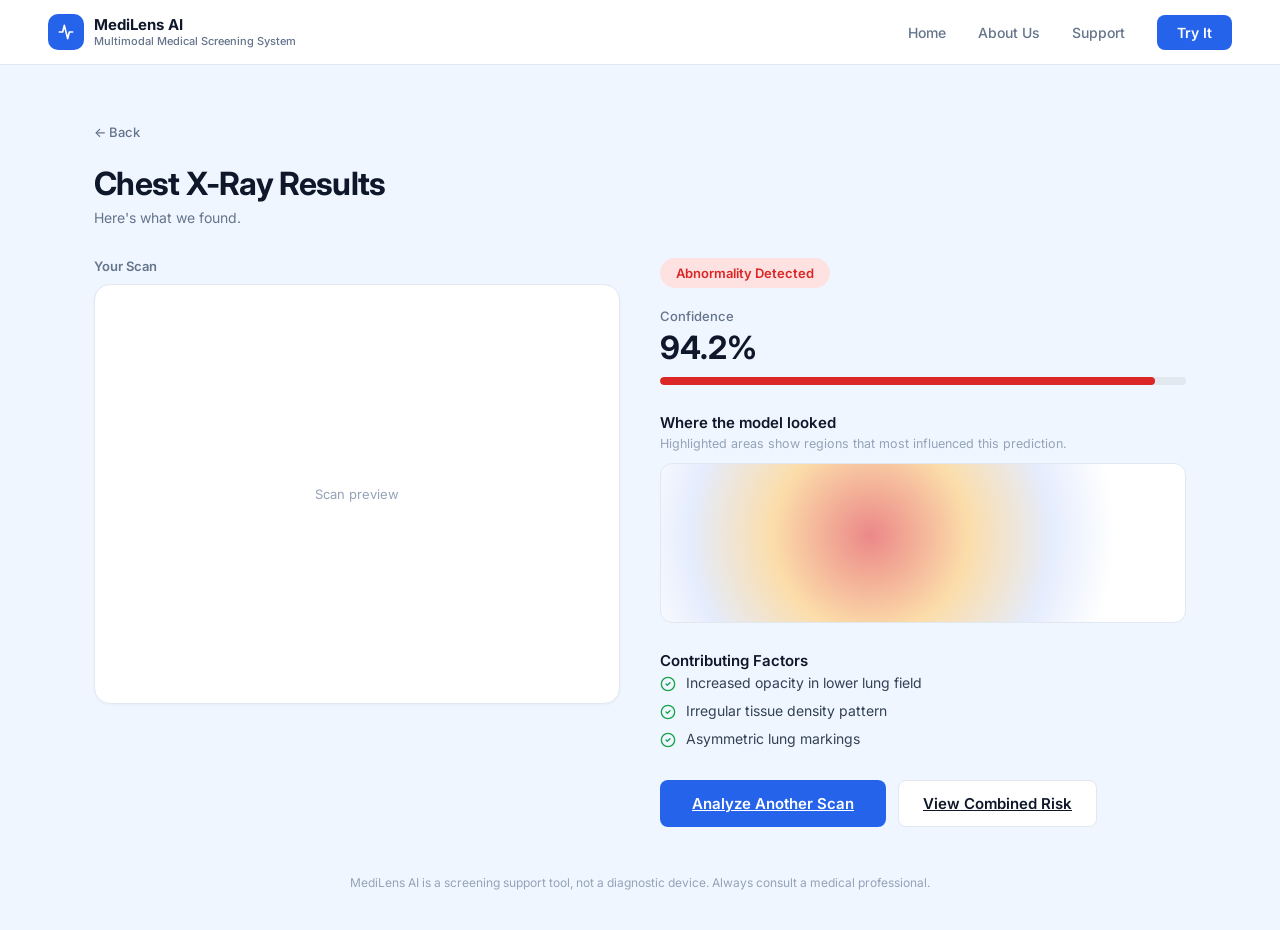
==== frontend/result.html @ 528334fc "Add files via upload" ====
<!DOCTYPE html>
<html lang="en">
<head>
<meta charset="UTF-8">
<meta name="viewport" content="width=device-width, initial-scale=1.0">
<title>Results — MediLens AI</title>
<link rel="preconnect" href="https://fonts.googleapis.com">
<link href="https://fonts.googleapis.com/css2?family=Inter:wght@400;500;600;700&display=swap" rel="stylesheet">
<link rel="stylesheet" href="style.css">
<style>
  .page-header {
    margin-bottom: 32px;
  }

  .page-header h2 {
    font-size: 32px;
    font-weight: 700;
    color: var(--text-primary);
    letter-spacing: -0.02em;
    margin-bottom: 6px;
  }

  .page-header p {
    font-size: 14px;
    color: var(--text-secondary);
  }

  .result-grid {
    display: grid;
    grid-template-columns: 1fr 1fr;
    gap: 40px;
    align-items: start;
  }

  /* Left column: scan */
  .scan-label {
    font-size: 13px;
    font-weight: 600;
    color: var(--text-secondary);
    margin-bottom: 10px;
  }

  .scan-box {
    background: var(--surface);
    border: 1px solid var(--border);
    border-radius: 16px;
    height: 420px;
    display: flex;
    align-items: center;
    justify-content: center;
    box-shadow: 0 1px 3px rgba(15, 23, 42, 0.04);
    overflow: hidden;
  }

  .scan-box .placeholder-text {
    color: var(--text-muted);
    font-size: 13px;
  }

  /* Waveform placeholder for ECG */
  .waveform-svg {
    width: 90%;
    height: 120px;
  }

  /* Right column */
  .prediction-pill {
    display: inline-block;
    font-size: 13px;
    font-weight: 600;
    padding: 7px 16px;
    border-radius: 20px;
    margin-bottom: 20px;
  }

  .prediction-pill.abnormal {
    background: #FEE2E2;
    color: #DC2626;
  }

  .prediction-pill.normal {
    background: #DCFCE7;
    color: #16A34A;
  }

  .confidence-label {
    font-size: 13px;
    color: var(--text-secondary);
    font-weight: 500;
    margin-bottom: 4px;
  }

  .confidence-value {
    font-size: 32px;
    font-weight: 700;
    color: var(--text-primary);
    margin-bottom: 10px;
  }

  .confidence-track {
    width: 100%;
    height: 8px;
    background: var(--border);
    border-radius: 4px;
    overflow: hidden;
    margin-bottom: 28px;
  }

  .confidence-fill {
    height: 100%;
    border-radius: 4px;
    background: #DC2626;
  }

  .section-heading {
    font-size: 15px;
    font-weight: 600;
    color: var(--text-primary);
    margin-bottom: 4px;
  }

  .section-sub {
    font-size: 12.5px;
    color: var(--text-muted);
    margin-bottom: 12px;
  }

  .heatmap-box {
    background: var(--surface);
    border: 1px solid var(--border);
    border-radius: 12px;
    height: 160px;
    margin-bottom: 28px;
    overflow: hidden;
    position: relative;
  }

  .heatmap-gradient {
    width: 100%;
    height: 100%;
    background: radial-gradient(circle at 40% 45%, rgba(220,38,38,0.55) 0%, rgba(245,158,11,0.35) 30%, rgba(37,99,235,0.12) 55%, transparent 75%);
  }

  .factors-list {
    display: flex;
    flex-direction: column;
    gap: 10px;
    margin-bottom: 32px;
  }

  .factor-item {
    display: flex;
    align-items: flex-start;
    gap: 10px;
    font-size: 14px;
    color: #334155;
  }

  .factor-item svg {
    width: 16px;
    height: 16px;
    stroke: #16A34A;
    flex-shrink: 0;
    margin-top: 2px;
  }

  .action-row {
    display: flex;
    gap: 12px;
  }

  .btn-secondary {
    background: var(--surface);
    border: 1px solid var(--border);
    color: var(--text-primary);
    padding: 13px 24px;
  }

  .btn-secondary:hover {
    border-color: var(--primary);
    color: var(--primary);
  }

  @media (max-width: 800px) {
    .result-grid { grid-template-columns: 1fr; }
    .scan-box { height: 300px; }
  }
</style>
</head>
<body>

  <nav class="navbar">
    <a href="index.html" class="navbar-brand">
      <div class="logo-mark">
        <svg viewBox="0 0 24 24" fill="none" stroke-width="2" stroke-linecap="round" stroke-linejoin="round">
          <path d="M4 12h4l2-8 4 16 2-8h4"/>
        </svg>
      </div>
      <div class="brand-text">
        <h1>MediLens AI</h1>
        <p>Multimodal Medical Screening System</p>
      </div>
    </a>
    <div class="nav-links">
      <a href="index.html">Home</a>
      <a href="about.html">About Us</a>
      <a href="support.html">Support</a>
      <a href="upload.html?type=xray" class="nav-cta">Try It</a>
    </div>
  </nav>

  <div class="container">
    <a href="#" class="back-link" id="backLink">← Back</a>

    <div class="page-header">
      <h2 id="pageTitle">Chest X-Ray Results</h2>
      <p id="pageSubtitle">Here's what we found.</p>
    </div>

    <div class="result-grid">
      <div>
        <div class="scan-label" id="scanLabel">Your Scan</div>
        <div class="scan-box" id="scanBox">
          <span class="placeholder-text">Scan preview</span>
        </div>
      </div>

      <div>
        <span class="prediction-pill abnormal" id="predictionPill">Abnormality Detected</span>

        <div class="confidence-label">Confidence</div>
        <div class="confidence-value" id="confidenceValue">94.2%</div>
        <div class="confidence-track">
          <div class="confidence-fill" id="confidenceFill" style="width: 94.2%;"></div>
        </div>

        <div class="section-heading" id="explainHeading">Where the model looked</div>
        <div class="section-sub" id="explainSub">Highlighted areas show regions that most influenced this prediction.</div>
        <div class="heatmap-box" id="heatmapBox">
          <div class="heatmap-gradient"></div>
        </div>

        <div class="section-heading">Contributing Factors</div>
        <div class="factors-list" id="factorsList">
          <div class="factor-item">
            <svg viewBox="0 0 24 24" fill="none" stroke-width="2" stroke-linecap="round" stroke-linejoin="round"><circle cx="12" cy="12" r="10"/><path d="m9 12 2 2 4-4"/></svg>
            <span>Increased opacity in lower lung field</span>
          </div>
          <div class="factor-item">
            <svg viewBox="0 0 24 24" fill="none" stroke-width="2" stroke-linecap="round" stroke-linejoin="round"><circle cx="12" cy="12" r="10"/><path d="m9 12 2 2 4-4"/></svg>
            <span>Irregular tissue density pattern</span>
          </div>
          <div class="factor-item">
            <svg viewBox="0 0 24 24" fill="none" stroke-width="2" stroke-linecap="round" stroke-linejoin="round"><circle cx="12" cy="12" r="10"/><path d="m9 12 2 2 4-4"/></svg>
            <span>Asymmetric lung markings</span>
          </div>
        </div>

        <div class="action-row">
          <a href="index.html" class="btn btn-primary">Analyze Another Scan</a>
          <a href="risk-summary.html" class="btn btn-secondary">View Combined Risk</a>
        </div>
      </div>
    </div>

    <p class="disclaimer">MediLens AI is a screening support tool, not a diagnostic device. Always consult a medical professional.</p>
  </div>

  <script>
    const params = new URLSearchParams(window.location.search);
    const type = params.get('type') || 'xray';

    const config = {
      xray: {
        title: 'Chest X-Ray Results',
        scanLabel: 'Your Scan',
        prediction: 'Abnormality Detected',
        status: 'abnormal',
        confidence: 94.2,
        explainHeading: 'Where the model looked',
        explainSub: 'Highlighted areas show regions that most influenced this prediction.',
        factors: [
          'Increased opacity in lower lung field',
          'Irregular tissue density pattern',
          'Asymmetric lung markings'
        ],
        backHref: 'upload.html?type=xray'
      },
      ct: {
        title: 'CT Scan Results',
        scanLabel: 'Your Scan',
        prediction: 'Abnormality Detected',
        status: 'abnormal',
        confidence: 88.5,
        explainHeading: 'Where the model looked',
        explainSub: 'Highlighted areas show regions that most influenced this prediction.',
        factors: [
          'Nodule detected in upper right lobe',
          'Irregular tissue border',
          'Density inconsistent with surrounding tissue'
        ],
        backHref: 'upload.html?type=ct'
      },
      ecg: {
        title: 'ECG Signal Results',
        scanLabel: 'Your Signal',
        prediction: 'Abnormal Pattern Detected',
        status: 'abnormal',
        confidence: 91.7,
        explainHeading: 'Signal characteristics',
        explainSub: 'Key patterns identified from your ECG waveform.',
        factors: [
          'Irregular R-R interval pattern',
          'Elevated signal variation',
          'Abnormal QRS complex width'
        ],
        backHref: 'upload-ecg.html'
      }
    };

    const current = config[type] || config.xray;

    document.getElementById('pageTitle').textContent = current.title;
    document.getElementById('scanLabel').textContent = current.scanLabel;
    document.getElementById('backLink').setAttribute('href', current.backHref);

    const pill = document.getElementById('predictionPill');
    pill.textContent = current.prediction;
    pill.className = 'prediction-pill ' + current.status;

    document.getElementById('confidenceValue').textContent = current.confidence + '%';
    const fill = document.getElementById('confidenceFill');
    fill.style.width = current.confidence + '%';
    fill.style.background = current.status === 'abnormal' ? '#DC2626' : '#16A34A';

    document.getElementById('explainHeading').textContent = current.explainHeading;
    document.getElementById('explainSub').textContent = current.explainSub;

    const factorsList = document.getElementById('factorsList');
    factorsList.innerHTML = current.factors.map(f => `
      <div class="factor-item">
        <svg viewBox="0 0 24 24" fill="none" stroke-width="2" stroke-linecap="round" stroke-linejoin="round"><circle cx="12" cy="12" r="10"/><path d="m9 12 2 2 4-4"/></svg>
        <span>${f}</span>
      </div>
    `).join('');

    // For ECG, replace the scan image box with a waveform illustration
    if (type === 'ecg') {
      document.getElementById('scanBox').innerHTML = `
        <svg class="waveform-svg" viewBox="0 0 400 100" fill="none" stroke="#2563EB" stroke-width="2" stroke-linecap="round" stroke-linejoin="round">
          <path d="M0 50 L40 50 L50 20 L60 80 L70 50 L110 50 L120 30 L130 50 L170 50 L180 15 L190 85 L200 50 L240 50 L250 30 L260 50 L300 50 L310 20 L320 80 L330 50 L400 50"/>
        </svg>
      `;
    }

    // Heatmap not applicable to ECG — swap for a plain note
    if (type === 'ecg') {
      document.getElementById('heatmapBox').innerHTML = '<div style="display:flex;align-items:center;justify-content:center;height:100%;color:var(--text-muted);font-size:13px;">Signal-based analysis — no visual overlay</div>';
    }
  </script>

</body>
</html>
---- frontend/style.css ----
:root {
  --primary: #2563EB;
  --primary-dark: #1D4ED8;
  --primary-light: #DBEAFE;
  --bg: #EFF6FF;
  --surface: #FFFFFF;
  --border: #E2E8F0;
  --text-primary: #0F172A;
  --text-secondary: #64748B;
  --text-muted: #94A3B8;
}

* { margin: 0; padding: 0; box-sizing: border-box; }

body {
  font-family: 'Inter', sans-serif;
  background: var(--bg);
  color: var(--text-primary);
}

/* Navbar */
.navbar {
  display: flex;
  align-items: center;
  justify-content: space-between;
  padding: 14px 48px;
  background: var(--surface);
  border-bottom: 1px solid var(--border);
  position: sticky;
  top: 0;
  z-index: 10;
}

.navbar-brand {
  display: flex;
  align-items: center;
  gap: 10px;
  text-decoration: none;
}

.logo-mark {
  width: 36px;
  height: 36px;
  background: var(--primary);
  border-radius: 10px;
  display: flex;
  align-items: center;
  justify-content: center;
  flex-shrink: 0;
}

.logo-mark svg {
  width: 20px;
  height: 20px;
  stroke: white;
}

.brand-text h1 {
  font-size: 15px;
  font-weight: 700;
  line-height: 1.2;
  color: var(--text-primary);
}

.brand-text p {
  font-size: 11px;
  color: var(--text-secondary);
  font-weight: 500;
}

.nav-links {
  display: flex;
  align-items: center;
  gap: 32px;
}

.nav-links a {
  text-decoration: none;
  color: var(--text-secondary);
  font-size: 14px;
  font-weight: 500;
  transition: color 0.15s ease;
}

.nav-links a:hover {
  color: var(--primary);
}

.nav-links a.active {
  color: var(--primary);
  font-weight: 600;
}

.nav-cta {
  background: var(--primary);
  color: white !important;
  padding: 9px 20px;
  border-radius: 8px;
  font-weight: 600 !important;
}

.nav-cta:hover {
  background: var(--primary-dark) !important;
  color: white !important;
}

/* Shared container */
.container {
  max-width: 1140px;
  margin: 0 auto;
  padding: 56px 24px 40px;
}

/* Back link */
.back-link {
  display: inline-flex;
  align-items: center;
  gap: 6px;
  text-decoration: none;
  color: var(--text-secondary);
  font-size: 13px;
  font-weight: 500;
  margin-bottom: 24px;
}

.back-link:hover {
  color: var(--primary);
}

/* Disclaimer footer */
.disclaimer {
  text-align: center;
  font-size: 12px;
  color: var(--text-muted);
  margin-top: 32px;
  padding-top: 16px;
}

/* Buttons */
.btn {
  display: inline-flex;
  align-items: center;
  justify-content: center;
  gap: 8px;
  border: none;
  border-radius: 8px;
  font-family: 'Inter', sans-serif;
  font-weight: 600;
  font-size: 15px;
  cursor: pointer;
  transition: background 0.15s ease, transform 0.1s ease;
}

.btn-primary {
  background: var(--primary);
  color: white;
  padding: 13px 32px;
}

.btn-primary:hover {
  background: var(--primary-dark);
}

.btn-primary:disabled {
  background: var(--text-muted);
  cursor: not-allowed;
}
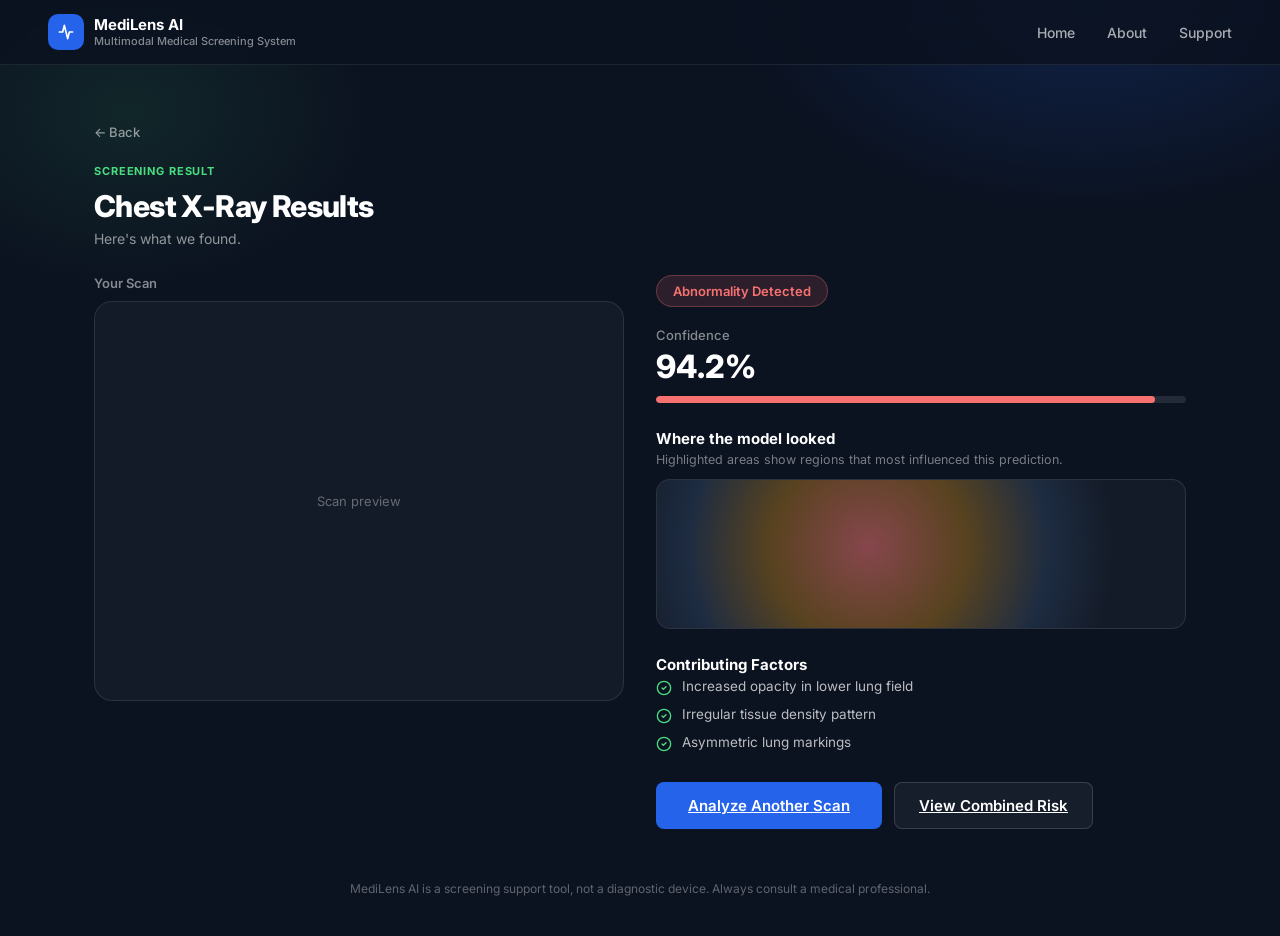
==== commit 877385ae: "Add files via upload" ====
--- a/frontend/result.html
+++ b/frontend/result.html
@@ -5,189 +5,144 @@
 <meta name="viewport" content="width=device-width, initial-scale=1.0">
 <title>Results — MediLens AI</title>
 <link rel="preconnect" href="https://fonts.googleapis.com">
-<link href="https://fonts.googleapis.com/css2?family=Inter:wght@400;500;600;700&display=swap" rel="stylesheet">
+<link href="https://fonts.googleapis.com/css2?family=Inter:wght@400;500;600;700;800&display=swap" rel="stylesheet">
 <link rel="stylesheet" href="style.css">
 <style>
-  .page-header {
-    margin-bottom: 32px;
-  }
-
-  .page-header h2 {
-    font-size: 32px;
-    font-weight: 700;
-    color: var(--text-primary);
-    letter-spacing: -0.02em;
-    margin-bottom: 6px;
-  }
-
-  .page-header p {
-    font-size: 14px;
-    color: var(--text-secondary);
-  }
+  body {
+    background: #0B1220;
+    color: white;
+    overflow-x: hidden;
+  }
+
+  .navbar {
+    background: rgba(11, 18, 32, 0.85);
+    backdrop-filter: blur(12px);
+    border-bottom: 1px solid rgba(255,255,255,0.08);
+  }
+
+  .navbar .brand-text h1 { color: white; }
+  .navbar .brand-text p { color: rgba(255,255,255,0.5); }
+  .navbar .nav-links a { color: rgba(255,255,255,0.65); }
+  .navbar .nav-links a:hover,
+  .navbar .nav-links a.active { color: #93C5FD; }
+
+  .ambient-glow {
+    position: absolute;
+    top: 0; left: 0; right: 0;
+    height: 560px;
+    background:
+      radial-gradient(ellipse 600px 360px at 85% 0%, rgba(37,99,235,0.2), transparent 60%),
+      radial-gradient(ellipse 420px 300px at 10% 20%, rgba(74,222,128,0.1), transparent 60%);
+    pointer-events: none;
+    z-index: 0;
+  }
+
+  .container { position: relative; z-index: 1; }
+  .back-link { color: rgba(255,255,255,0.55); }
+  .back-link:hover { color: #93C5FD; }
+
+  .page-header { margin-bottom: 28px; }
+
+  .page-eyebrow {
+    font-size: 11px; font-weight: 700; text-transform: uppercase;
+    letter-spacing: 0.08em; color: #4ADE80; margin-bottom: 10px;
+  }
+
+  .page-header h2 { font-size: 30px; font-weight: 800; color: white; letter-spacing: -0.02em; margin-bottom: 6px; }
+  .page-header p { font-size: 14px; color: rgba(255,255,255,0.55); }
 
   .result-grid {
     display: grid;
     grid-template-columns: 1fr 1fr;
-    gap: 40px;
+    gap: 32px;
     align-items: start;
   }
 
-  /* Left column: scan */
-  .scan-label {
-    font-size: 13px;
-    font-weight: 600;
-    color: var(--text-secondary);
-    margin-bottom: 10px;
-  }
+  .scan-label { font-size: 13px; font-weight: 600; color: rgba(255,255,255,0.5); margin-bottom: 10px; }
 
   .scan-box {
-    background: var(--surface);
-    border: 1px solid var(--border);
-    border-radius: 16px;
-    height: 420px;
-    display: flex;
-    align-items: center;
-    justify-content: center;
-    box-shadow: 0 1px 3px rgba(15, 23, 42, 0.04);
+    background: rgba(255,255,255,0.04);
+    backdrop-filter: blur(12px);
+    border: 1px solid rgba(255,255,255,0.1);
+    border-radius: 18px;
+    height: 400px;
+    display: flex; align-items: center; justify-content: center;
     overflow: hidden;
   }
 
-  .scan-box .placeholder-text {
-    color: var(--text-muted);
-    font-size: 13px;
-  }
-
-  /* Waveform placeholder for ECG */
-  .waveform-svg {
-    width: 90%;
-    height: 120px;
-  }
-
-  /* Right column */
+  .scan-box .placeholder-text { color: rgba(255,255,255,0.35); font-size: 13px; }
+  .waveform-svg { width: 90%; height: 120px; }
+
   .prediction-pill {
     display: inline-block;
-    font-size: 13px;
-    font-weight: 600;
+    font-size: 13px; font-weight: 600;
     padding: 7px 16px;
     border-radius: 20px;
     margin-bottom: 20px;
-  }
-
-  .prediction-pill.abnormal {
-    background: #FEE2E2;
-    color: #DC2626;
-  }
-
-  .prediction-pill.normal {
-    background: #DCFCE7;
-    color: #16A34A;
-  }
-
-  .confidence-label {
-    font-size: 13px;
-    color: var(--text-secondary);
-    font-weight: 500;
-    margin-bottom: 4px;
-  }
-
-  .confidence-value {
-    font-size: 32px;
-    font-weight: 700;
-    color: var(--text-primary);
-    margin-bottom: 10px;
-  }
+    border: 1px solid transparent;
+  }
+
+  .prediction-pill.abnormal { background: rgba(248,113,113,0.14); color: #F87171; border-color: rgba(248,113,113,0.3); }
+  .prediction-pill.normal { background: rgba(74,222,128,0.14); color: #4ADE80; border-color: rgba(74,222,128,0.3); }
+
+  .confidence-label { font-size: 13px; color: rgba(255,255,255,0.5); font-weight: 500; margin-bottom: 4px; }
+  .confidence-value { font-size: 32px; font-weight: 800; color: white; margin-bottom: 10px; }
 
   .confidence-track {
-    width: 100%;
-    height: 8px;
-    background: var(--border);
+    width: 100%; height: 7px;
+    background: rgba(255,255,255,0.1);
     border-radius: 4px;
     overflow: hidden;
-    margin-bottom: 28px;
-  }
-
-  .confidence-fill {
-    height: 100%;
-    border-radius: 4px;
-    background: #DC2626;
-  }
-
-  .section-heading {
-    font-size: 15px;
-    font-weight: 600;
-    color: var(--text-primary);
-    margin-bottom: 4px;
-  }
-
-  .section-sub {
-    font-size: 12.5px;
-    color: var(--text-muted);
-    margin-bottom: 12px;
-  }
+    margin-bottom: 26px;
+  }
+
+  .confidence-fill { height: 100%; border-radius: 4px; background: #F87171; }
+
+  .section-heading { font-size: 15px; font-weight: 700; color: white; margin-bottom: 4px; }
+  .section-sub { font-size: 12.5px; color: rgba(255,255,255,0.45); margin-bottom: 12px; }
 
   .heatmap-box {
-    background: var(--surface);
-    border: 1px solid var(--border);
-    border-radius: 12px;
-    height: 160px;
-    margin-bottom: 28px;
+    background: rgba(255,255,255,0.04);
+    border: 1px solid rgba(255,255,255,0.1);
+    border-radius: 14px;
+    height: 150px;
+    margin-bottom: 26px;
     overflow: hidden;
     position: relative;
   }
 
   .heatmap-gradient {
-    width: 100%;
-    height: 100%;
-    background: radial-gradient(circle at 40% 45%, rgba(220,38,38,0.55) 0%, rgba(245,158,11,0.35) 30%, rgba(37,99,235,0.12) 55%, transparent 75%);
-  }
-
-  .factors-list {
-    display: flex;
-    flex-direction: column;
-    gap: 10px;
-    margin-bottom: 32px;
-  }
-
-  .factor-item {
-    display: flex;
-    align-items: flex-start;
-    gap: 10px;
-    font-size: 14px;
-    color: #334155;
-  }
-
-  .factor-item svg {
-    width: 16px;
-    height: 16px;
-    stroke: #16A34A;
-    flex-shrink: 0;
-    margin-top: 2px;
-  }
-
-  .action-row {
-    display: flex;
-    gap: 12px;
-  }
+    width: 100%; height: 100%;
+    background: radial-gradient(circle at 40% 45%, rgba(248,113,113,0.5) 0%, rgba(245,158,11,0.3) 30%, rgba(96,165,250,0.12) 55%, transparent 75%);
+  }
+
+  .factors-list { display: flex; flex-direction: column; gap: 10px; margin-bottom: 30px; }
+
+  .factor-item { display: flex; align-items: flex-start; gap: 10px; font-size: 13.5px; color: rgba(255,255,255,0.72); }
+  .factor-item svg { width: 16px; height: 16px; stroke: #4ADE80; flex-shrink: 0; margin-top: 2px; }
+
+  .action-row { display: flex; gap: 12px; }
 
   .btn-secondary {
-    background: var(--surface);
-    border: 1px solid var(--border);
-    color: var(--text-primary);
+    background: rgba(255,255,255,0.05);
+    border: 1px solid rgba(255,255,255,0.15);
+    color: white;
     padding: 13px 24px;
   }
 
-  .btn-secondary:hover {
-    border-color: var(--primary);
-    color: var(--primary);
-  }
+  .btn-secondary:hover { border-color: #93C5FD; color: #93C5FD; background: rgba(255,255,255,0.08); }
+
+  .disclaimer { color: rgba(255,255,255,0.35); border-color: rgba(255,255,255,0.08); margin-top: 36px; }
 
   @media (max-width: 800px) {
     .result-grid { grid-template-columns: 1fr; }
-    .scan-box { height: 300px; }
+    .scan-box { height: 280px; }
   }
 </style>
 </head>
 <body>
+
+  <div class="ambient-glow"></div>
 
   <nav class="navbar">
     <a href="index.html" class="navbar-brand">
@@ -203,9 +158,8 @@
     </a>
     <div class="nav-links">
       <a href="index.html">Home</a>
-      <a href="about.html">About Us</a>
+      <a href="about.html">About</a>
       <a href="support.html">Support</a>
-      <a href="upload.html?type=xray" class="nav-cta">Try It</a>
     </div>
   </nav>
 
@@ -213,6 +167,7 @@
     <a href="#" class="back-link" id="backLink">← Back</a>
 
     <div class="page-header">
+      <div class="page-eyebrow">Screening Result</div>
       <h2 id="pageTitle">Chest X-Ray Results</h2>
       <p id="pageSubtitle">Here's what we found.</p>
     </div>
@@ -318,7 +273,93 @@
       }
     };
 
-    const current = config[type] || config.xray;
+    let current = config[type] || config.xray;
+    let ecgWaveform = null;
+
+    // If this is an ECG result and we have a REAL saved prediction from the backend, use it
+    if (type === 'ecg') {
+      const rawResult = localStorage.getItem('medilens_ecg_result');
+      if (rawResult) {
+        try {
+          const real = JSON.parse(rawResult);
+
+          if (Array.isArray(real.waveform) && real.waveform.length > 0) {
+            ecgWaveform = real.waveform;
+          }
+
+          const predictedClass = real.predicted_class || 'Unknown';
+          const isNormal = predictedClass.toLowerCase().includes('normal');
+          const confidence = typeof real.confidence_percentage === 'number'
+            ? real.confidence_percentage
+            : parseFloat(real.confidence_percentage) || 0;
+
+          // Per the confirmed API schema: real.explainability.top_contributing_features
+          // is an array of { feature_name, feature_value, description }
+          let factors = [];
+          const ex = real.explainability || {};
+
+          if (Array.isArray(ex.top_contributing_features)) {
+            factors = ex.top_contributing_features.map(f => f.description || f.feature_name || 'Contributing factor');
+          }
+
+          if (ex.estimated_heart_rate_bpm !== undefined && ex.estimated_heart_rate_bpm !== null) {
+            factors.push(`Estimated heart rate: ${ex.estimated_heart_rate_bpm} bpm`);
+          }
+          if (ex.hrv_metrics) {
+            const hrv = ex.hrv_metrics;
+            if (hrv.sdnn !== undefined) factors.push(`Heart rate variability (SDNN): ${hrv.sdnn}`);
+            if (hrv.rmssd !== undefined) factors.push(`RMSSD: ${hrv.rmssd}`);
+            if (hrv.lf_hf_ratio !== undefined) factors.push(`LF/HF ratio: ${hrv.lf_hf_ratio}`);
+          }
+
+          if (factors.length === 0) {
+            factors = ['Detailed signal breakdown not available for this recording.'];
+          }
+
+          current = {
+            title: 'ECG Signal Results',
+            scanLabel: 'Your Signal',
+            prediction: predictedClass,
+            status: isNormal ? 'normal' : 'abnormal',
+            confidence: confidence,
+            explainHeading: 'Signal characteristics',
+            explainSub: 'Key patterns identified from your ECG waveform.',
+            factors: factors,
+            backHref: 'upload-ecg.html'
+          };
+        } catch (e) {
+          console.warn('Could not parse saved ECG result, falling back to demo data.', e);
+        }
+      }
+    }
+
+    // If this is a CT result and we have a REAL saved prediction from Anirudh's backend, use it
+    if (type === 'ct') {
+      const rawCtResult = localStorage.getItem('medilens_ct_result');
+      if (rawCtResult) {
+        try {
+          const real = JSON.parse(rawCtResult);
+          const label = real.label || 'Unknown';
+          const isNormal = label.toLowerCase().includes('non-covid') || label.toLowerCase() === 'non covid';
+          const confidence = typeof real.confidence === 'number' ? real.confidence : parseFloat(real.confidence) || 0;
+
+          current = {
+            title: 'CT Scan Results',
+            scanLabel: 'Your Scan',
+            prediction: label === 'COVID' ? 'COVID-19 Indicators Detected' : label,
+            status: isNormal ? 'normal' : 'abnormal',
+            confidence: confidence,
+            explainHeading: 'About this result',
+            explainSub: 'This model classifies CT scans as COVID or non-COVID based on visual patterns learned during training.',
+            factors: ['Detailed visual explainability (e.g. heatmap) is not yet available for CT scans in this build.'],
+            backHref: 'upload.html?type=ct',
+            noHeatmap: true
+          };
+        } catch (e) {
+          console.warn('Could not parse saved CT result, falling back to demo data.', e);
+        }
+      }
+    }
 
     document.getElementById('pageTitle').textContent = current.title;
     document.getElementById('scanLabel').textContent = current.scanLabel;
@@ -331,7 +372,7 @@
     document.getElementById('confidenceValue').textContent = current.confidence + '%';
     const fill = document.getElementById('confidenceFill');
     fill.style.width = current.confidence + '%';
-    fill.style.background = current.status === 'abnormal' ? '#DC2626' : '#16A34A';
+    fill.style.background = current.status === 'abnormal' ? '#F87171' : '#4ADE80';
 
     document.getElementById('explainHeading').textContent = current.explainHeading;
     document.getElementById('explainSub').textContent = current.explainSub;
@@ -344,18 +385,52 @@
       </div>
     `).join('');
 
-    // For ECG, replace the scan image box with a waveform illustration
+    // If there's no real explainability data (e.g. CT model only returns label + confidence),
+    // show an honest placeholder instead of a fake heatmap
+    if (current.noHeatmap) {
+      document.getElementById('heatmapBox').innerHTML = '<div style="display:flex;align-items:center;justify-content:center;height:100%;color:rgba(255,255,255,0.35);font-size:13px;text-align:center;padding:0 20px;">Visual explainability coming soon</div>';
+    }
+
+    // For ECG: plot the REAL waveform from the backend if we have one, otherwise
+    // fall back to a static illustration (e.g. when viewing demo/fallback data)
     if (type === 'ecg') {
-      document.getElementById('scanBox').innerHTML = `
-        <svg class="waveform-svg" viewBox="0 0 400 100" fill="none" stroke="#2563EB" stroke-width="2" stroke-linecap="round" stroke-linejoin="round">
-          <path d="M0 50 L40 50 L50 20 L60 80 L70 50 L110 50 L120 30 L130 50 L170 50 L180 15 L190 85 L200 50 L240 50 L250 30 L260 50 L300 50 L310 20 L320 80 L330 50 L400 50"/>
-        </svg>
-      `;
+      if (ecgWaveform) {
+        const width = 600;
+        const height = 300;
+        const padding = 20;
+
+        const min = Math.min(...ecgWaveform);
+        const max = Math.max(...ecgWaveform);
+        const range = max - min || 1;
+
+        const points = ecgWaveform.map((value, index) => {
+          const x = padding + (index / (ecgWaveform.length - 1)) * (width - 2 * padding);
+          const y = padding + ((max - value) / range) * (height - 2 * padding);
+          return `${x},${y}`;
+        }).join(' ');
+
+        document.getElementById('scanBox').innerHTML = `
+          <svg viewBox="0 0 ${width} ${height}" width="100%" height="100%" preserveAspectRatio="none">
+            <polyline
+              points="${points}"
+              fill="none"
+              stroke="#93C5FD"
+              stroke-width="1.5"
+              vector-effect="non-scaling-stroke"/>
+          </svg>
+        `;
+      } else {
+        document.getElementById('scanBox').innerHTML = `
+          <svg class="waveform-svg" viewBox="0 0 400 100" fill="none" stroke="#93C5FD" stroke-width="2" stroke-linecap="round" stroke-linejoin="round">
+            <path d="M0 50 L40 50 L50 20 L60 80 L70 50 L110 50 L120 30 L130 50 L170 50 L180 15 L190 85 L200 50 L240 50 L250 30 L260 50 L300 50 L310 20 L320 80 L330 50 L400 50"/>
+          </svg>
+        `;
+      }
     }
 
     // Heatmap not applicable to ECG — swap for a plain note
     if (type === 'ecg') {
-      document.getElementById('heatmapBox').innerHTML = '<div style="display:flex;align-items:center;justify-content:center;height:100%;color:var(--text-muted);font-size:13px;">Signal-based analysis — no visual overlay</div>';
+      document.getElementById('heatmapBox').innerHTML = '<div style="display:flex;align-items:center;justify-content:center;height:100%;color:rgba(255,255,255,0.35);font-size:13px;">Signal-based analysis — no visual overlay</div>';
     }
   </script>
 
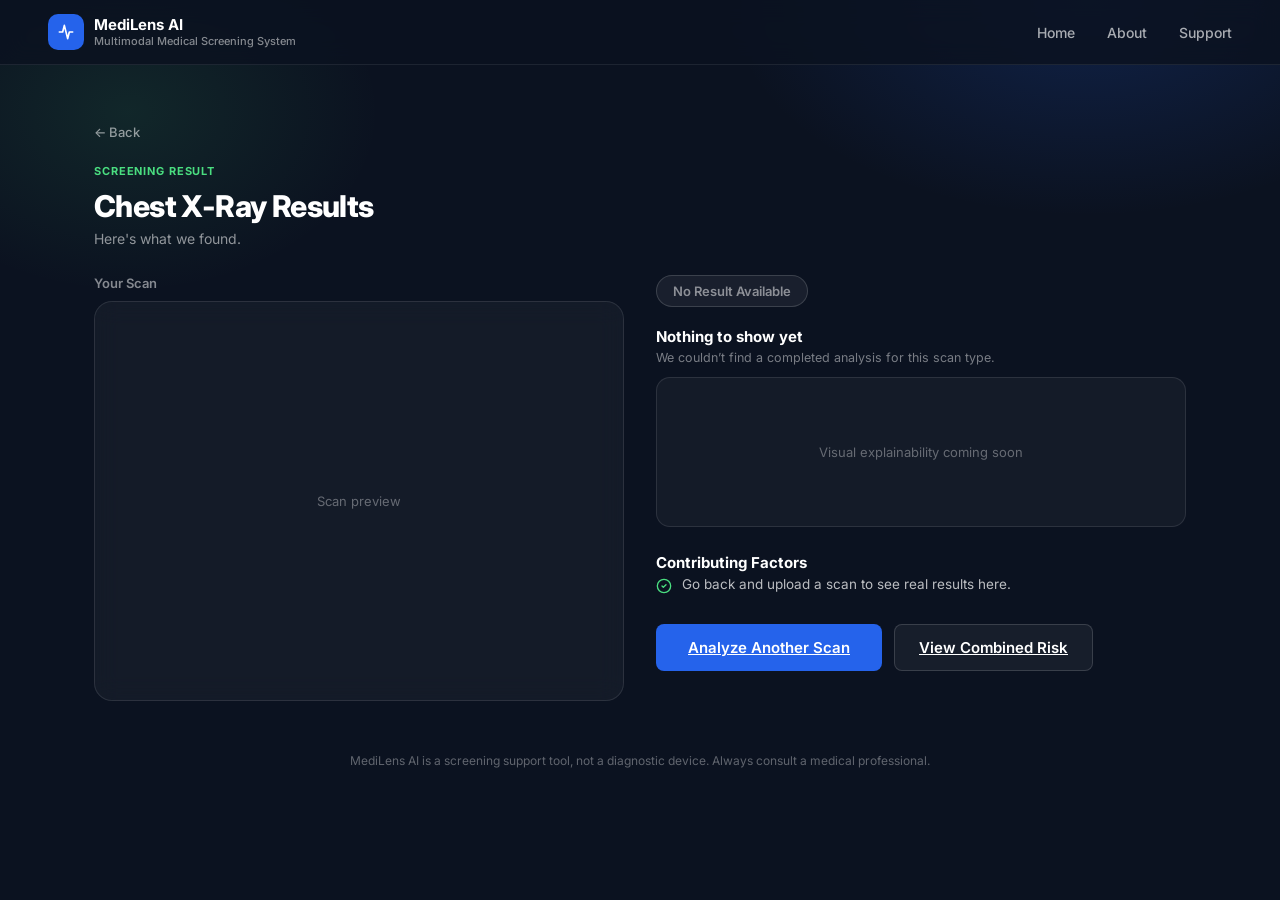
==== commit edaaadf4: "Add files via upload" ====
--- a/frontend/result.html
+++ b/frontend/result.html
@@ -84,6 +84,7 @@
 
   .prediction-pill.abnormal { background: rgba(248,113,113,0.14); color: #F87171; border-color: rgba(248,113,113,0.3); }
   .prediction-pill.normal { background: rgba(74,222,128,0.14); color: #4ADE80; border-color: rgba(74,222,128,0.3); }
+  .prediction-pill.error { background: rgba(255,255,255,0.06); color: rgba(255,255,255,0.5); border-color: rgba(255,255,255,0.15); }
 
   .confidence-label { font-size: 13px; color: rgba(255,255,255,0.5); font-weight: 500; margin-bottom: 4px; }
   .confidence-value { font-size: 32px; font-weight: 800; color: white; margin-bottom: 10px; }
@@ -183,7 +184,7 @@
       <div>
         <span class="prediction-pill abnormal" id="predictionPill">Abnormality Detected</span>
 
-        <div class="confidence-label">Confidence</div>
+        <div class="confidence-label" id="confidenceLabel">Confidence</div>
         <div class="confidence-value" id="confidenceValue">94.2%</div>
         <div class="confidence-track">
           <div class="confidence-fill" id="confidenceFill" style="width: 94.2%;"></div>
@@ -225,52 +226,28 @@
     const params = new URLSearchParams(window.location.search);
     const type = params.get('type') || 'xray';
 
+    // No hardcoded demo numbers anymore — if there's no real result saved for this
+    // scan type, or it fails to parse, we say so honestly instead of showing fake data.
+    function noDataState(title, scanLabel, backHref) {
+      return {
+        title,
+        scanLabel,
+        prediction: 'No Result Available',
+        status: 'error',
+        confidence: null,
+        explainHeading: 'Nothing to show yet',
+        explainSub: 'We couldn’t find a completed analysis for this scan type.',
+        factors: ['Go back and upload a scan to see real results here.'],
+        backHref,
+        noHeatmap: true,
+        noData: true
+      };
+    }
+
     const config = {
-      xray: {
-        title: 'Chest X-Ray Results',
-        scanLabel: 'Your Scan',
-        prediction: 'Abnormality Detected',
-        status: 'abnormal',
-        confidence: 94.2,
-        explainHeading: 'Where the model looked',
-        explainSub: 'Highlighted areas show regions that most influenced this prediction.',
-        factors: [
-          'Increased opacity in lower lung field',
-          'Irregular tissue density pattern',
-          'Asymmetric lung markings'
-        ],
-        backHref: 'upload.html?type=xray'
-      },
-      ct: {
-        title: 'CT Scan Results',
-        scanLabel: 'Your Scan',
-        prediction: 'Abnormality Detected',
-        status: 'abnormal',
-        confidence: 88.5,
-        explainHeading: 'Where the model looked',
-        explainSub: 'Highlighted areas show regions that most influenced this prediction.',
-        factors: [
-          'Nodule detected in upper right lobe',
-          'Irregular tissue border',
-          'Density inconsistent with surrounding tissue'
-        ],
-        backHref: 'upload.html?type=ct'
-      },
-      ecg: {
-        title: 'ECG Signal Results',
-        scanLabel: 'Your Signal',
-        prediction: 'Abnormal Pattern Detected',
-        status: 'abnormal',
-        confidence: 91.7,
-        explainHeading: 'Signal characteristics',
-        explainSub: 'Key patterns identified from your ECG waveform.',
-        factors: [
-          'Irregular R-R interval pattern',
-          'Elevated signal variation',
-          'Abnormal QRS complex width'
-        ],
-        backHref: 'upload-ecg.html'
-      }
+      xray: noDataState('Chest X-Ray Results', 'Your Scan', 'upload.html?type=xray'),
+      ct: noDataState('CT Scan Results', 'Your Scan', 'upload.html?type=ct'),
+      ecg: noDataState('ECG Signal Results', 'Your Signal', 'upload-ecg.html')
     };
 
     let current = config[type] || config.xray;
@@ -328,7 +305,51 @@
             backHref: 'upload-ecg.html'
           };
         } catch (e) {
-          console.warn('Could not parse saved ECG result, falling back to demo data.', e);
+          console.warn('Could not parse saved ECG result — showing error state instead of fake data.', e);
+        }
+      }
+    }
+
+    // If this is an X-ray result and we have a REAL saved prediction from Liya's backend, use it.
+    // Her model is an ANOMALY DETECTOR, not a standard classifier: it measures how far a scan's
+    // learned features sit from a "normal" reference point, and compares that distance to a
+    // fixed threshold. There is no probability/confidence value — anomaly_score and threshold
+    // are the real signal, so we show those honestly instead of faking a percentage.
+    if (type === 'xray') {
+      const rawXrayResult = localStorage.getItem('medilens_xray_result');
+      if (rawXrayResult) {
+        try {
+          const real = JSON.parse(rawXrayResult);
+          const prediction = real.prediction || 'Unknown';
+          const isNormal = prediction === 'NORMAL_LIKE';
+          const score = typeof real.anomaly_score === 'number' ? real.anomaly_score : parseFloat(real.anomaly_score) || 0;
+          const threshold = typeof real.threshold === 'number' ? real.threshold : parseFloat(real.threshold) || 0;
+
+          // Express how far the score sits relative to the threshold, as a display percentage.
+          // 100% = right at the threshold; under 100% = inside the "normal" region; over 100% = flagged abnormal.
+          const ratioPct = threshold > 0 ? Math.round((score / threshold) * 100) : 0;
+
+          current = {
+            title: 'Chest X-Ray Results',
+            scanLabel: 'Your Scan',
+            prediction: isNormal ? 'No Significant Anomaly Detected' : 'Abnormal Pattern Detected',
+            status: isNormal ? 'normal' : 'abnormal',
+            confidence: Math.min(ratioPct, 999),
+            confidenceLabel: 'Deviation from normal (% of threshold)',
+            explainHeading: 'About this result',
+            explainSub: 'This model doesn’t classify by disease — it measures how far this scan’s visual features sit from a learned "normal" reference, then flags scans that stray past a fixed threshold.',
+            factors: [
+              `Anomaly score: ${score.toFixed(4)}`,
+              `Normal threshold: ${threshold.toFixed(4)}`,
+              isNormal
+                ? 'This scan’s features fall within the range typically seen in normal chest X-rays.'
+                : 'This scan’s features deviate from the typical normal range — worth a closer look by a professional.'
+            ],
+            backHref: 'upload.html?type=xray',
+            noHeatmap: true
+          };
+        } catch (e) {
+          console.warn('Could not parse saved X-ray result — showing error state instead of fake data.', e);
         }
       }
     }
@@ -356,7 +377,7 @@
             noHeatmap: true
           };
         } catch (e) {
-          console.warn('Could not parse saved CT result, falling back to demo data.', e);
+          console.warn('Could not parse saved CT result — showing error state instead of fake data.', e);
         }
       }
     }
@@ -369,10 +390,25 @@
     pill.textContent = current.prediction;
     pill.className = 'prediction-pill ' + current.status;
 
-    document.getElementById('confidenceValue').textContent = current.confidence + '%';
+    const confidenceLabelEl = document.getElementById('confidenceLabel');
+    const confidenceValueEl = document.getElementById('confidenceValue');
+    const confidenceTrackEl = document.querySelector('.confidence-track');
     const fill = document.getElementById('confidenceFill');
-    fill.style.width = current.confidence + '%';
-    fill.style.background = current.status === 'abnormal' ? '#F87171' : '#4ADE80';
+
+    if (current.noData || current.confidence === null || current.confidence === undefined) {
+      // No real result to show a number for — hide the confidence bar rather than show "null%"
+      confidenceLabelEl.style.display = 'none';
+      confidenceValueEl.style.display = 'none';
+      confidenceTrackEl.style.display = 'none';
+    } else {
+      confidenceLabelEl.style.display = '';
+      confidenceValueEl.style.display = '';
+      confidenceTrackEl.style.display = '';
+      confidenceLabelEl.textContent = current.confidenceLabel || 'Confidence';
+      confidenceValueEl.textContent = current.confidence + '%';
+      fill.style.width = Math.min(current.confidence, 100) + '%';
+      fill.style.background = current.status === 'abnormal' ? '#F87171' : '#4ADE80';
+    }
 
     document.getElementById('explainHeading').textContent = current.explainHeading;
     document.getElementById('explainSub').textContent = current.explainSub;
@@ -391,8 +427,8 @@
       document.getElementById('heatmapBox').innerHTML = '<div style="display:flex;align-items:center;justify-content:center;height:100%;color:rgba(255,255,255,0.35);font-size:13px;text-align:center;padding:0 20px;">Visual explainability coming soon</div>';
     }
 
-    // For ECG: plot the REAL waveform from the backend if we have one, otherwise
-    // fall back to a static illustration (e.g. when viewing demo/fallback data)
+    // For ECG: plot the REAL waveform from the backend if we have one. If there's no real
+    // result at all, show an honest "no data" placeholder instead of a fake zigzag.
     if (type === 'ecg') {
       if (ecgWaveform) {
         const width = 600;
@@ -420,11 +456,7 @@
           </svg>
         `;
       } else {
-        document.getElementById('scanBox').innerHTML = `
-          <svg class="waveform-svg" viewBox="0 0 400 100" fill="none" stroke="#93C5FD" stroke-width="2" stroke-linecap="round" stroke-linejoin="round">
-            <path d="M0 50 L40 50 L50 20 L60 80 L70 50 L110 50 L120 30 L130 50 L170 50 L180 15 L190 85 L200 50 L240 50 L250 30 L260 50 L300 50 L310 20 L320 80 L330 50 L400 50"/>
-          </svg>
-        `;
+        document.getElementById('scanBox').innerHTML = '<span class="placeholder-text">No signal to display — upload an ECG file to see the real waveform.</span>';
       }
     }
 
@@ -432,6 +464,15 @@
     if (type === 'ecg') {
       document.getElementById('heatmapBox').innerHTML = '<div style="display:flex;align-items:center;justify-content:center;height:100%;color:rgba(255,255,255,0.35);font-size:13px;">Signal-based analysis — no visual overlay</div>';
     }
+
+    // For X-ray and CT: show the actual uploaded image in the scan box, if we saved one
+    if (type === 'xray' || type === 'ct') {
+      const imageKey = type === 'xray' ? 'medilens_xray_image' : 'medilens_ct_image';
+      const savedImage = localStorage.getItem(imageKey);
+      if (savedImage) {
+        document.getElementById('scanBox').innerHTML = `<img src="${savedImage}" alt="Uploaded scan" style="width:100%;height:100%;object-fit:contain;">`;
+      }
+    }
   </script>
 
 </body>
